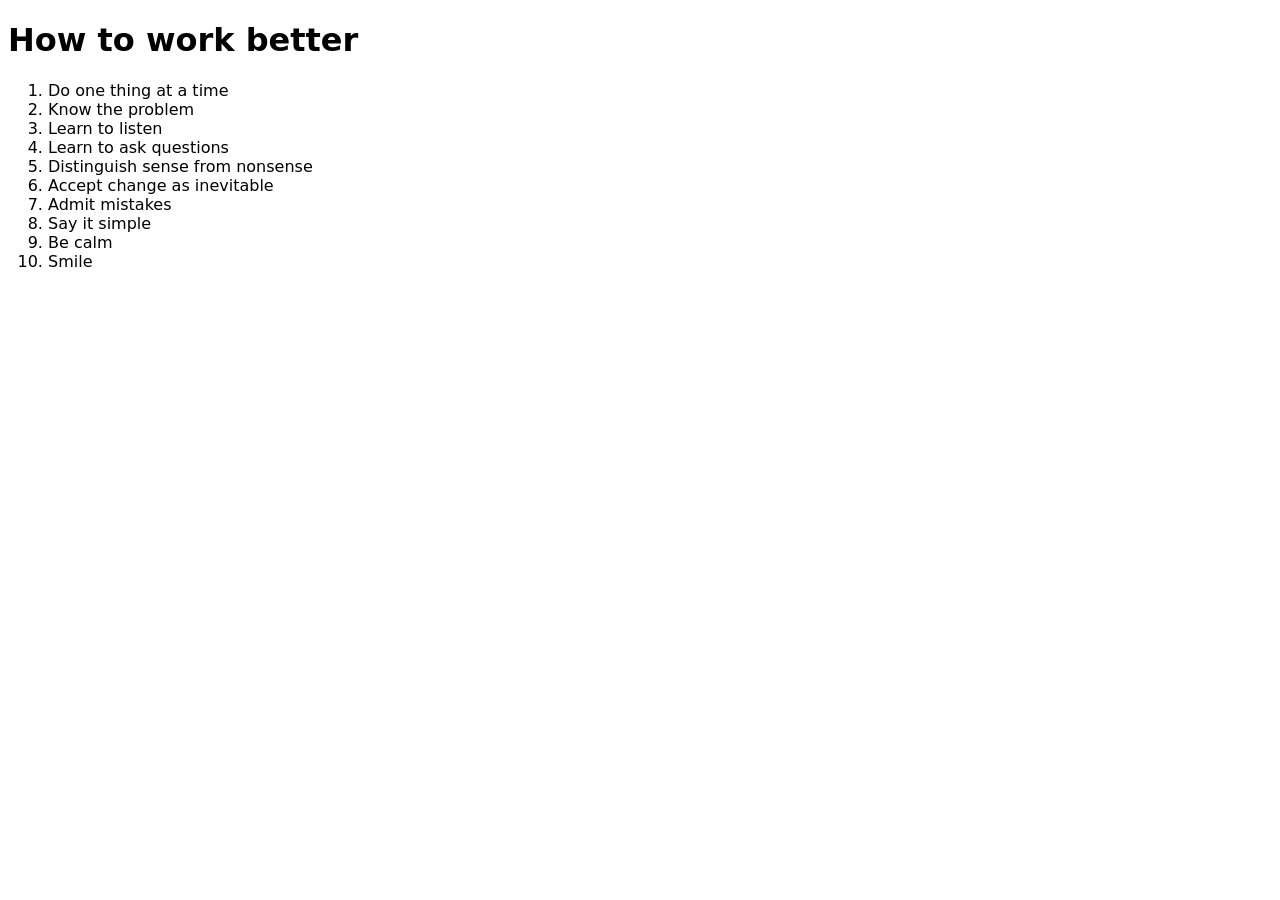
==== how-to-work-better.html @ 87fa5a7c "v2" ====
<!DOCTYPE html>
<html lang="en">
<head>
	<meta charset="UTF-8">
	<meta name="viewport" content="width=device-width, initial-scale=1.0">
	<title>How to work better</title>
		<link rel="stylesheet" href="style.css">

</head>
<body>

	<h1>How to work better</h1>


	<ol>
		<li>Do one thing at a time</li>
		<li>Know the problem</li>
		<li>Learn to listen</li>
		<li>Learn to ask questions</li>
		<li>Distinguish sense from nonsense</li>
		<li>Accept change as inevitable</li>
		<li>Admit mistakes</li>
		<li>Say it simple</li>
		<li>Be calm</li>
		<li>Smile</li>
	</ol>


	
</body>
</html>
---- style.css ----
body {
	font-family: system-ui, -apple-system, BlinkMacSystemFont, 'Segoe UI', Roboto, Oxygen, Ubuntu, Cantarell, 'Open Sans', 'Helvetica Neue', sans-serif;
}
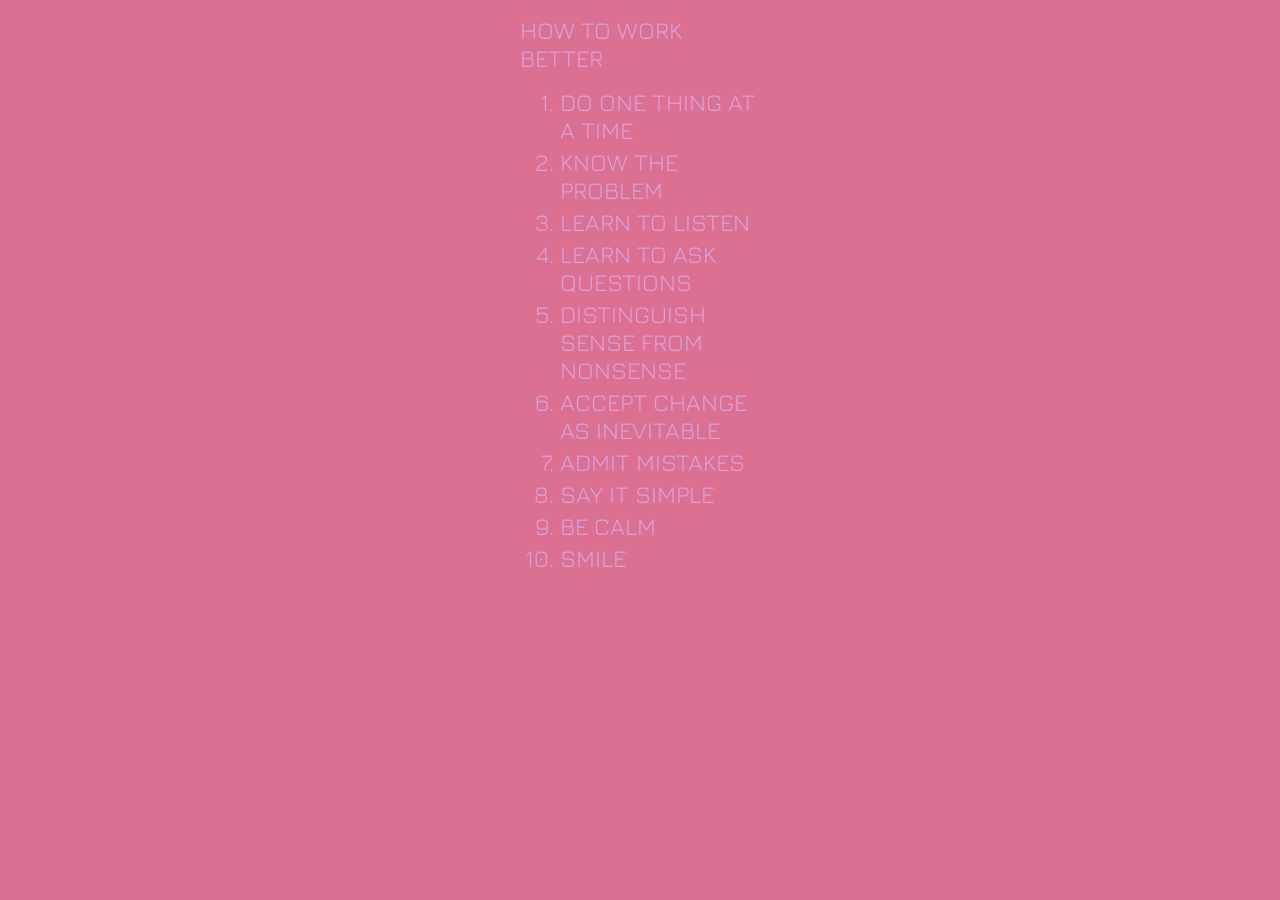
==== commit 51317cce: "VERSION3" ====
--- a/how-to-work-better.html
+++ b/how-to-work-better.html
@@ -5,6 +5,29 @@
 	<meta name="viewport" content="width=device-width, initial-scale=1.0">
 	<title>How to work better</title>
 		<link rel="stylesheet" href="style.css">
+
+<link rel="preconnect" href="https://fonts.googleapis.com">
+<link rel="preconnect" href="https://fonts.gstatic.com" crossorigin>
+<link href="https://fonts.googleapis.com/css2?family=Jura:wght@300..700&display=swap" rel="stylesheet">
+		<style>
+			body{
+				  font-family: "Jura", sans-serif;
+				  text-transform: uppercase;
+
+				  max-width: 15rem;
+				  margin: auto;
+
+				  color: plum;
+				  background: palevioletred;
+
+			}
+			h1, li { font-size: 1.5rem;
+			font-weight: 400;
+		margin-bottom: 0.25rem;}
+		</style>
+
+
+
 
 </head>
 <body>
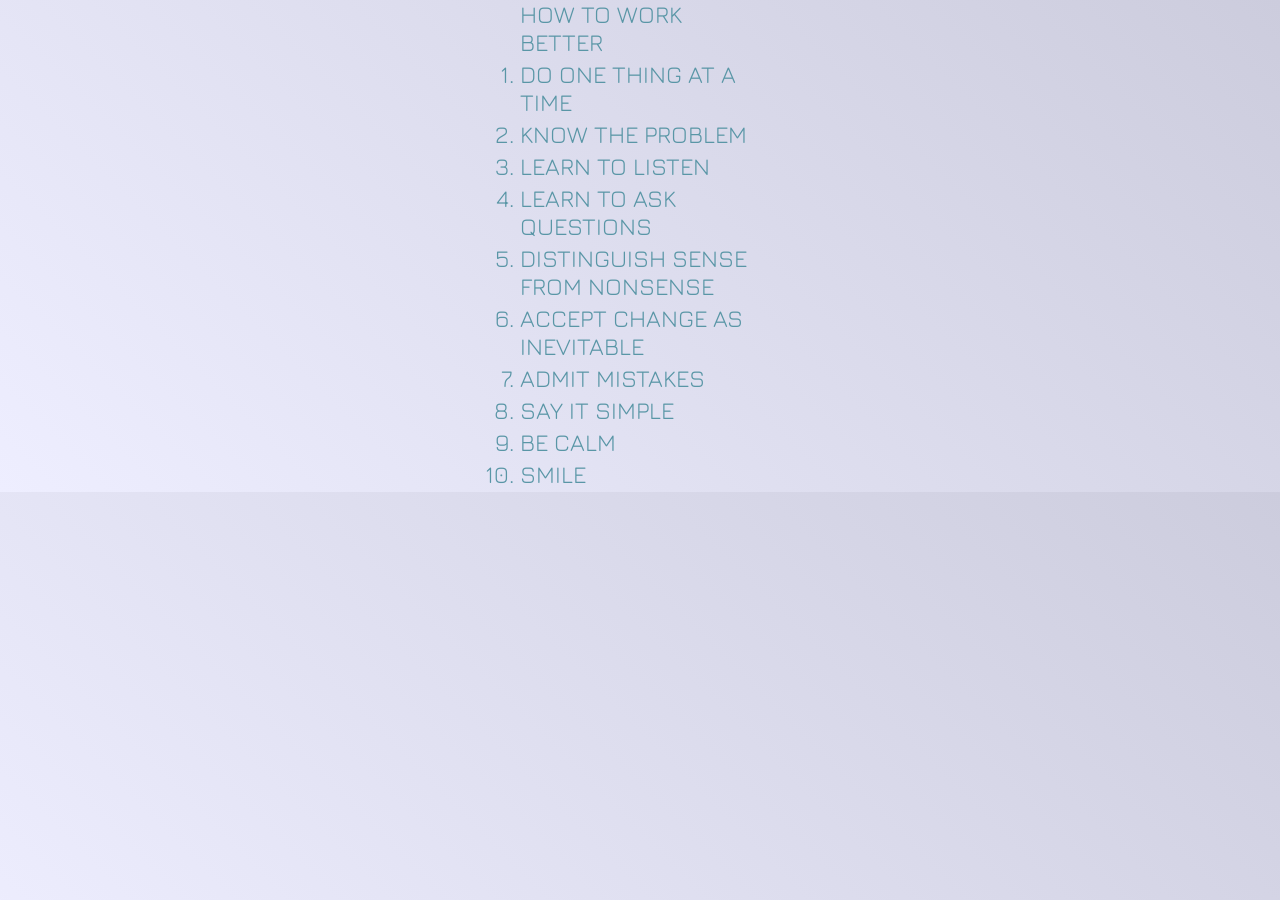
==== commit 963a2b45: "Laurie anderson" ====
--- a/how-to-work-better.html
+++ b/how-to-work-better.html
@@ -17,8 +17,8 @@
 				  max-width: 15rem;
 				  margin: auto;
 
-				  color: plum;
-				  background: palevioletred;
+				  color: hsl(192, 30%, 50%);
+				 background: linear-gradient(45deg,#eef,#ccd);
 
 			}
 			h1, li { font-size: 1.5rem;
--- a/style.css
+++ b/style.css
@@ -1,3 +1,10 @@
+
+
+
+*{
+	margin: 0; padding: 0;
+}
+
 body {
 	font-family: system-ui, -apple-system, BlinkMacSystemFont, 'Segoe UI', Roboto, Oxygen, Ubuntu, Cantarell, 'Open Sans', 'Helvetica Neue', sans-serif;
 }
